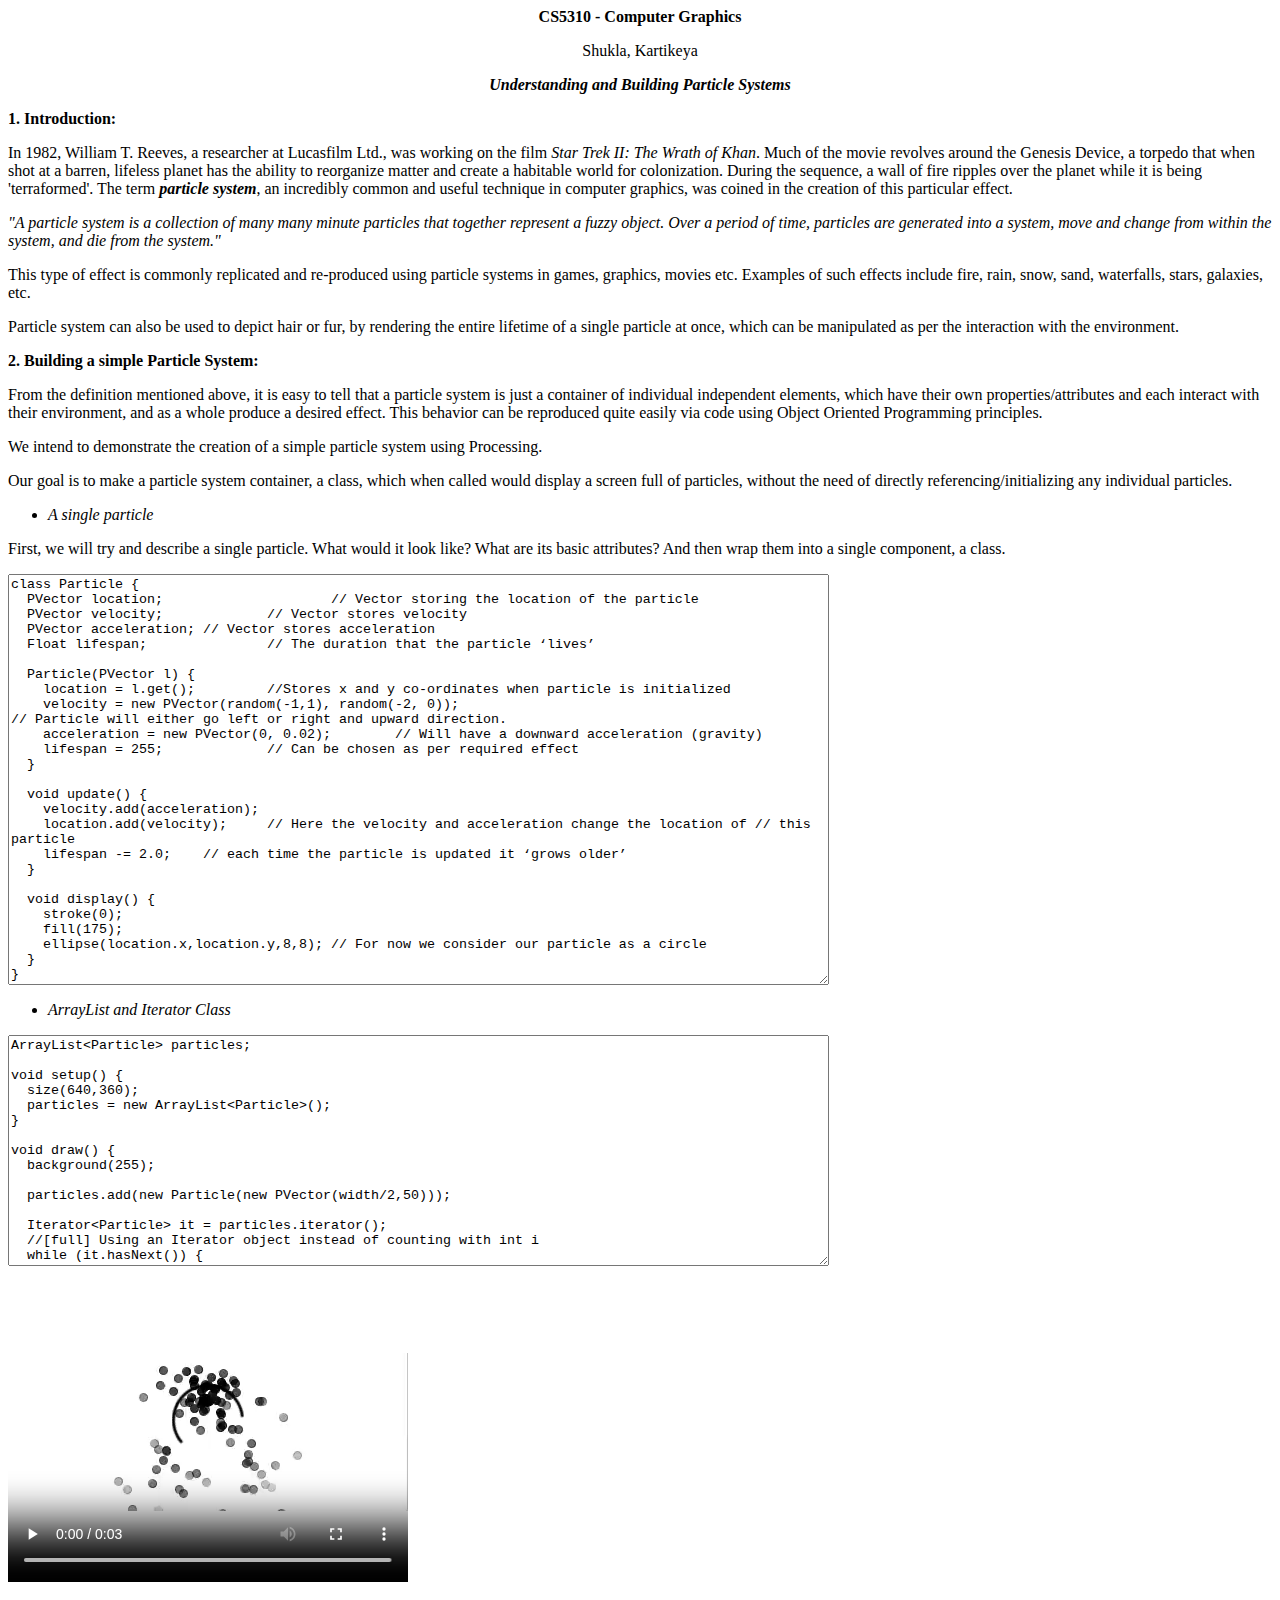
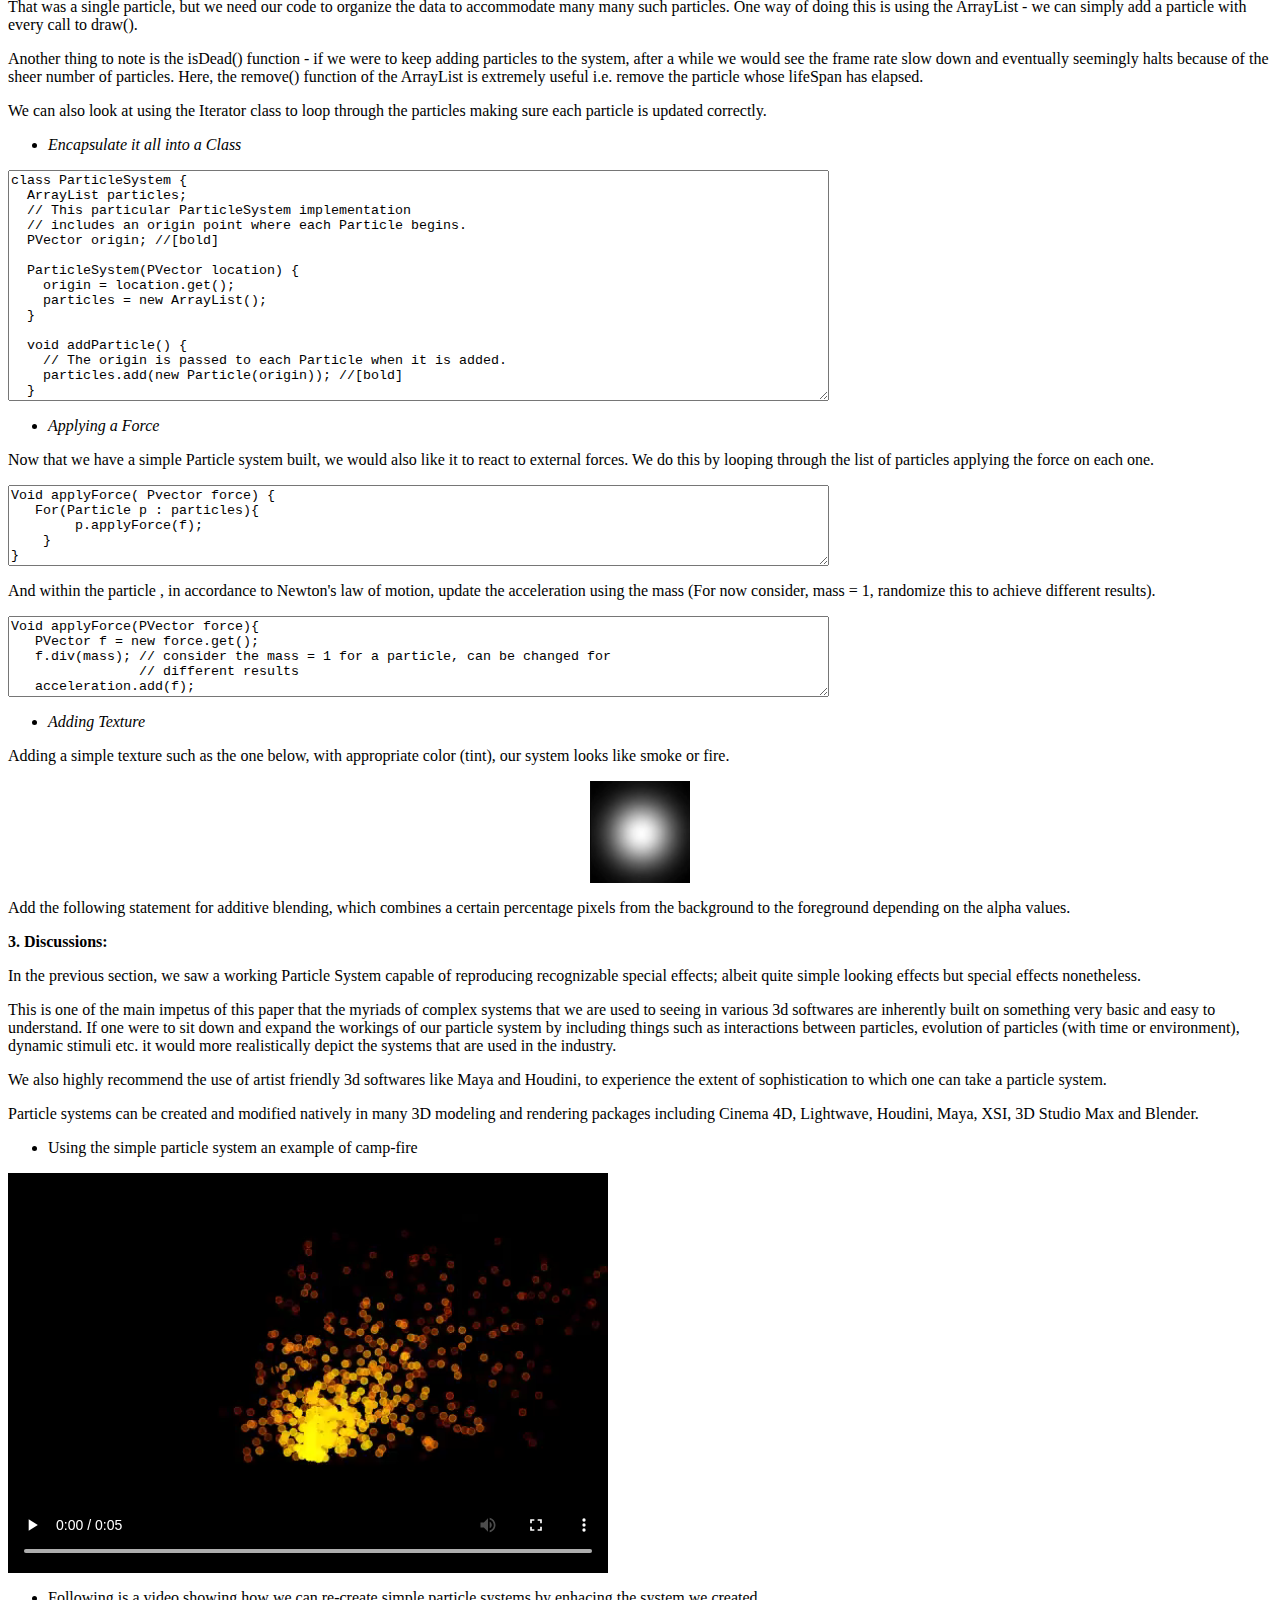
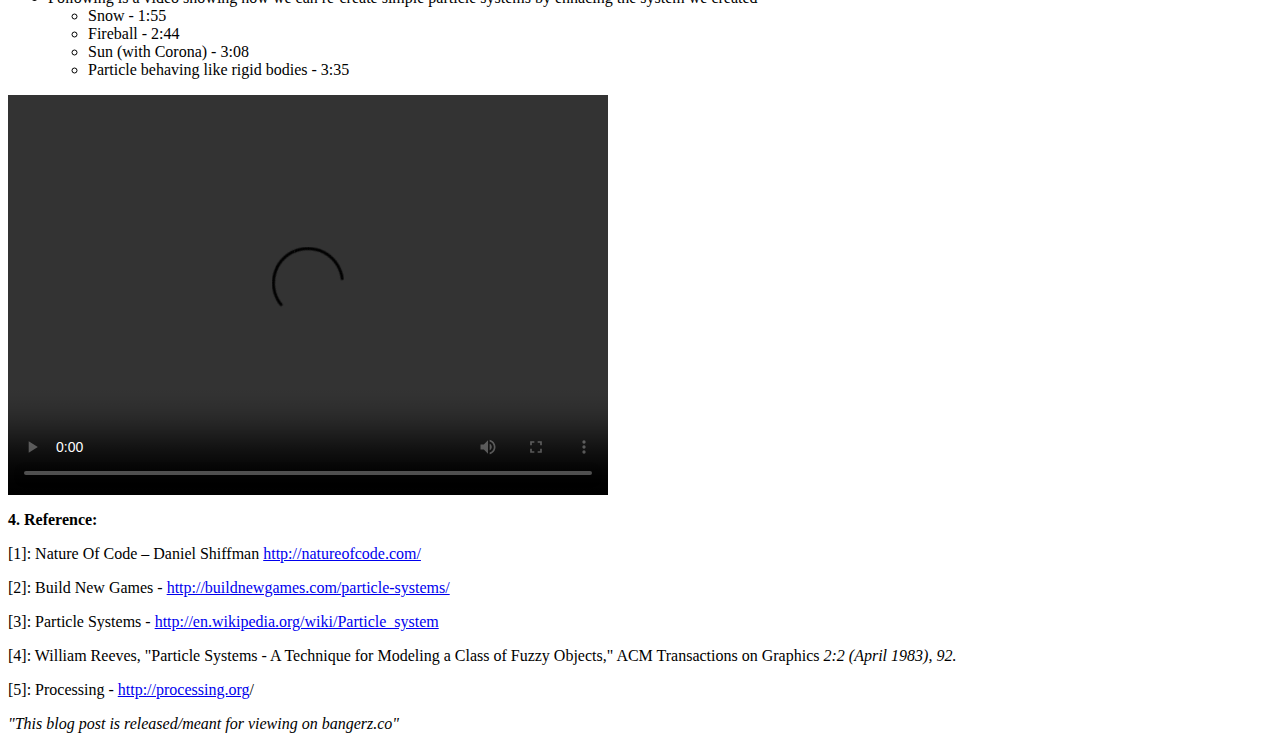
==== ParticleSystems.html @ 3fb62570 "Including links to Particle System and Feature Detection" ====
<html>
    <p align="center">
    <strong>CS5310 - Computer Graphics</strong>
</p>
<p align="center">
    Shukla, Kartikeya
</p>
<p align="center">
    <strong><em>Understanding and Building Particle Systems</em></strong>
</p>
<p>
    <strong>1. </strong>
    <strong>Introduction:</strong>
</p>
<p>
    In 1982, William T. Reeves, a researcher at Lucasfilm Ltd., was working on the film <em>Star Trek II: The Wrath of Khan</em>. Much of the movie revolves
    around the Genesis Device, a torpedo that when shot at a barren, lifeless planet has the ability to reorganize matter and create a habitable world for
colonization. During the sequence, a wall of fire ripples over the planet while it is being 'terraformed'. The term    <strong><em>particle system</em></strong>, an incredibly common and useful technique in computer graphics, was coined in the creation of this particular
    effect.
</p>
<p>
    <em>
        "A particle system is a collection of many many minute particles that together represent a fuzzy object. Over a period of time, particles are generated
        into a system, move and change from within the system, and die from the system."
    </em>
</p>
<p>
    This type of effect is commonly replicated and re-produced using particle systems in games, graphics, movies etc. Examples of such effects include fire,
    rain, snow, sand, waterfalls, stars, galaxies, etc.
</p>
<p>
    Particle system can also be used to depict hair or fur, by rendering the entire lifetime of a single particle at once, which can be manipulated as per the
    interaction with the environment.
</p>
<p>
    <strong>2. </strong>
    <strong>Building a simple Particle System:</strong>
</p>
<p>
    From the definition mentioned above, it is easy to tell that a particle system is just a container of individual independent elements, which have their own
    properties/attributes and each interact with their environment, and as a whole produce a desired effect. This behavior can be reproduced quite easily via
    code using Object Oriented Programming principles.
</p>
<p>
    We intend to demonstrate the creation of a simple particle system using Processing.
</p>
<p>
    Our goal is to make a particle system container, a class, which when called would display a screen full of particles, without the need of directly
    referencing/initializing any individual particles.
</p>
<ul>
    <li>
        <em>A single particle</em>
    </li>
</ul>
<p>
    First, we will try and describe a single particle. What would it look like? What are its basic attributes? And then wrap them into a single component, a class.
</p>
<div><p>
<textarea cols="100" rows="27">
class Particle {
  PVector location;                    	// Vector storing the location of the particle
  PVector velocity;		// Vector stores velocity
  PVector acceleration;	// Vector stores acceleration
  Float lifespan;		// The duration that the particle ‘lives’

  Particle(PVector l) {
    location = l.get();		//Stores x and y co-ordinates when particle is initialized
    velocity = new PVector(random(-1,1), random(-2, 0));  
// Particle will either go left or right and upward direction.
    acceleration = new PVector(0, 0.02); 	// Will have a downward acceleration (gravity)
    lifespan = 255;		// Can be chosen as per required effect
  }

  void update() {
    velocity.add(acceleration);
    location.add(velocity);	// Here the velocity and acceleration change the location of // this particle
    lifespan -= 2.0;	// each time the particle is updated it ‘grows older’
  }

  void display() {
    stroke(0);
    fill(175);
    ellipse(location.x,location.y,8,8);	// For now we consider our particle as a circle
  }
}
    </textarea></p>
</div>
<p>
<ul>
    <li>
        <em>ArrayList and Iterator Class</em>
    </li>
</ul>
<textarea rows="15" cols= "100">
ArrayList&lt;Particle&gt; particles;

void setup() {
  size(640,360);
  particles = new ArrayList&lt;Particle&gt;();
}

void draw() {
  background(255);

  particles.add(new Particle(new PVector(width/2,50)));

  Iterator&lt;Particle&gt; it = particles.iterator();
  //[full] Using an Iterator object instead of counting with int i
  while (it.hasNext()) {
    Particle p = it.next();
    p.run();
    if (p.isDead()) {
       it.remove();
    }
  }
}
</textarea>
<p>
<video width="400" height="300" controls>
  <source src="images/multiple_particles.mp4" type="video/mp4">
Your browser does not support the video tag.
</video>
</p>
<p>
    That was a single particle, but we need our code to organize the data to accommodate many many such particles. One way of doing this is using the ArrayList
    - we can simply add a particle with every call to draw().
</p>
<p>
    Another thing to note is the isDead() function - if we were to keep adding particles to the system, after a while we would see the frame rate slow down and
    eventually seemingly halts because of the sheer number of particles. Here, the remove() function of the ArrayList is extremely useful i.e. remove the
    particle whose lifeSpan has elapsed.
</p>
<p>
    We can also look at using the Iterator class to loop through the particles making sure each particle is updated correctly.
</p>
<ul>
    <li>
        <em>Encapsulate</em>
        <em> it all into a Class</em>
    </li>
</ul>
<textarea rows="15" cols="100">
class ParticleSystem {
  ArrayList particles;
  // This particular ParticleSystem implementation
  // includes an origin point where each Particle begins.
  PVector origin; //[bold]

  ParticleSystem(PVector location) {
    origin = location.get();
    particles = new ArrayList();
  }

  void addParticle() {
    // The origin is passed to each Particle when it is added.
    particles.add(new Particle(origin)); //[bold]
  }
</textarea>
<ul>
    <li>
        <em>Applying a Force</em>
    </li>
</ul>
<p>
    Now that we have a simple Particle system built, we would also like it to react to external forces. We do this by looping through the list of particles
    applying the force on each one.
</p>
<textarea rows="5" cols="100">
Void applyForce( Pvector force) {
   For(Particle p : particles){
	p.applyForce(f);
    }
}
</textarea>
<p>
    And within the particle , in accordance to Newton's law of motion, update the acceleration using the mass (For now consider, mass = 1, randomize this to
    achieve different results).
</p>
<textarea rows="5" cols="100">
Void applyForce(PVector force){
   PVector f = new force.get();
   f.div(mass);	// consider the mass = 1 for a particle, can be changed for
                // different results
   acceleration.add(f);
}
</textarea>
<ul>
    <li>
        <em>Adding Texture </em>
    </li>
</ul>
<p>
    Adding a simple texture such as the one below, with appropriate color (tint), our system looks like smoke or fire.
</p>
<p align="center">
    <img width="100" height="102" src="images/texture.png"
</p>
<p>
    Add the following statement for additive blending, which combines a certain percentage pixels from the background to the foreground depending on the alpha
    values.
</p>
<p>
    <strong>3. </strong>
    <strong>Discussions:</strong>
</p>
<p>
    In the previous section, we saw a working Particle System capable of reproducing recognizable special effects; albeit quite simple looking effects but
    special effects nonetheless.
</p>
<p>
    This is one of the main impetus of this paper that the myriads of complex systems that we are used to seeing in various 3d softwares are inherently built
    on something very basic and easy to understand. If one were to sit down and expand the workings of our particle system by including things such as
    interactions between particles, evolution of particles (with time or environment), dynamic stimuli etc. it would more realistically depict the systems that
    are used in the industry.
</p>
<p>
    We also highly recommend the use of artist friendly 3d softwares like Maya and Houdini, to experience the extent of sophistication to which one can take a
    particle system.
</p>
<p>
    Particle systems can be created and modified natively in many 3D modeling and rendering packages including Cinema 4D, Lightwave, Houdini, Maya, XSI, 3D
    Studio Max and Blender.
</p>
<div>
<ul>
    <li>Using the simple particle system an example of camp-fire</li>
</ul>
    <video width="600" height="400" controls>
  <source src="images/fire_system.mp4" type="video/mp4">
Your browser does not support the video tag.
</video>
</div>
<div>
<ul>
    <li>Following is a video showing how we can re-create simple particle systems by enhacing the system we created
    <ul>
        <li> Snow - 1:55</li>    
        <li> Fireball - 2:44</li>    
        <li> Sun (with Corona) - 3:08</li>    
        <li> Particle behaving like rigid bodies - 3:35</li>    
    </ul>
    </li>
</ul>
<video width="600" height="400" controls>
  <source src="images/ParticleSystem.mp4" type="video/mp4">
Your browser does not support the video tag.
</video>
</div>
<p>
    <strong>4. </strong>
    <strong>Reference:</strong>
</p>
<p>
    [1]: Nature Of Code – Daniel Shiffman <a href="http://natureofcode.com/">http://natureofcode.com/</a>
</p>
<p>
    [2]: Build New Games - <a href="http://buildnewgames.com/particle-systems/">http://buildnewgames.com/particle-systems/</a>
</p>
<p>
    [3]: Particle Systems - <a href="http://en.wikipedia.org/wiki/Particle_system">http://en.wikipedia.org/wiki/Particle_system</a>
</p>
<p>
    [4]: William Reeves, "Particle Systems - A Technique for Modeling a Class of Fuzzy Objects," ACM Transactions on Graphics<em> 2:2 (April 1983), 92.</em>
</p>
<p>
    [5]: Processing - <a href="http://processing.org">http://processing.org</a>/
</p>

<p>
    <em>"This blog post is released/meant for viewing on bangerz.co"  </em>
</p>
</html>
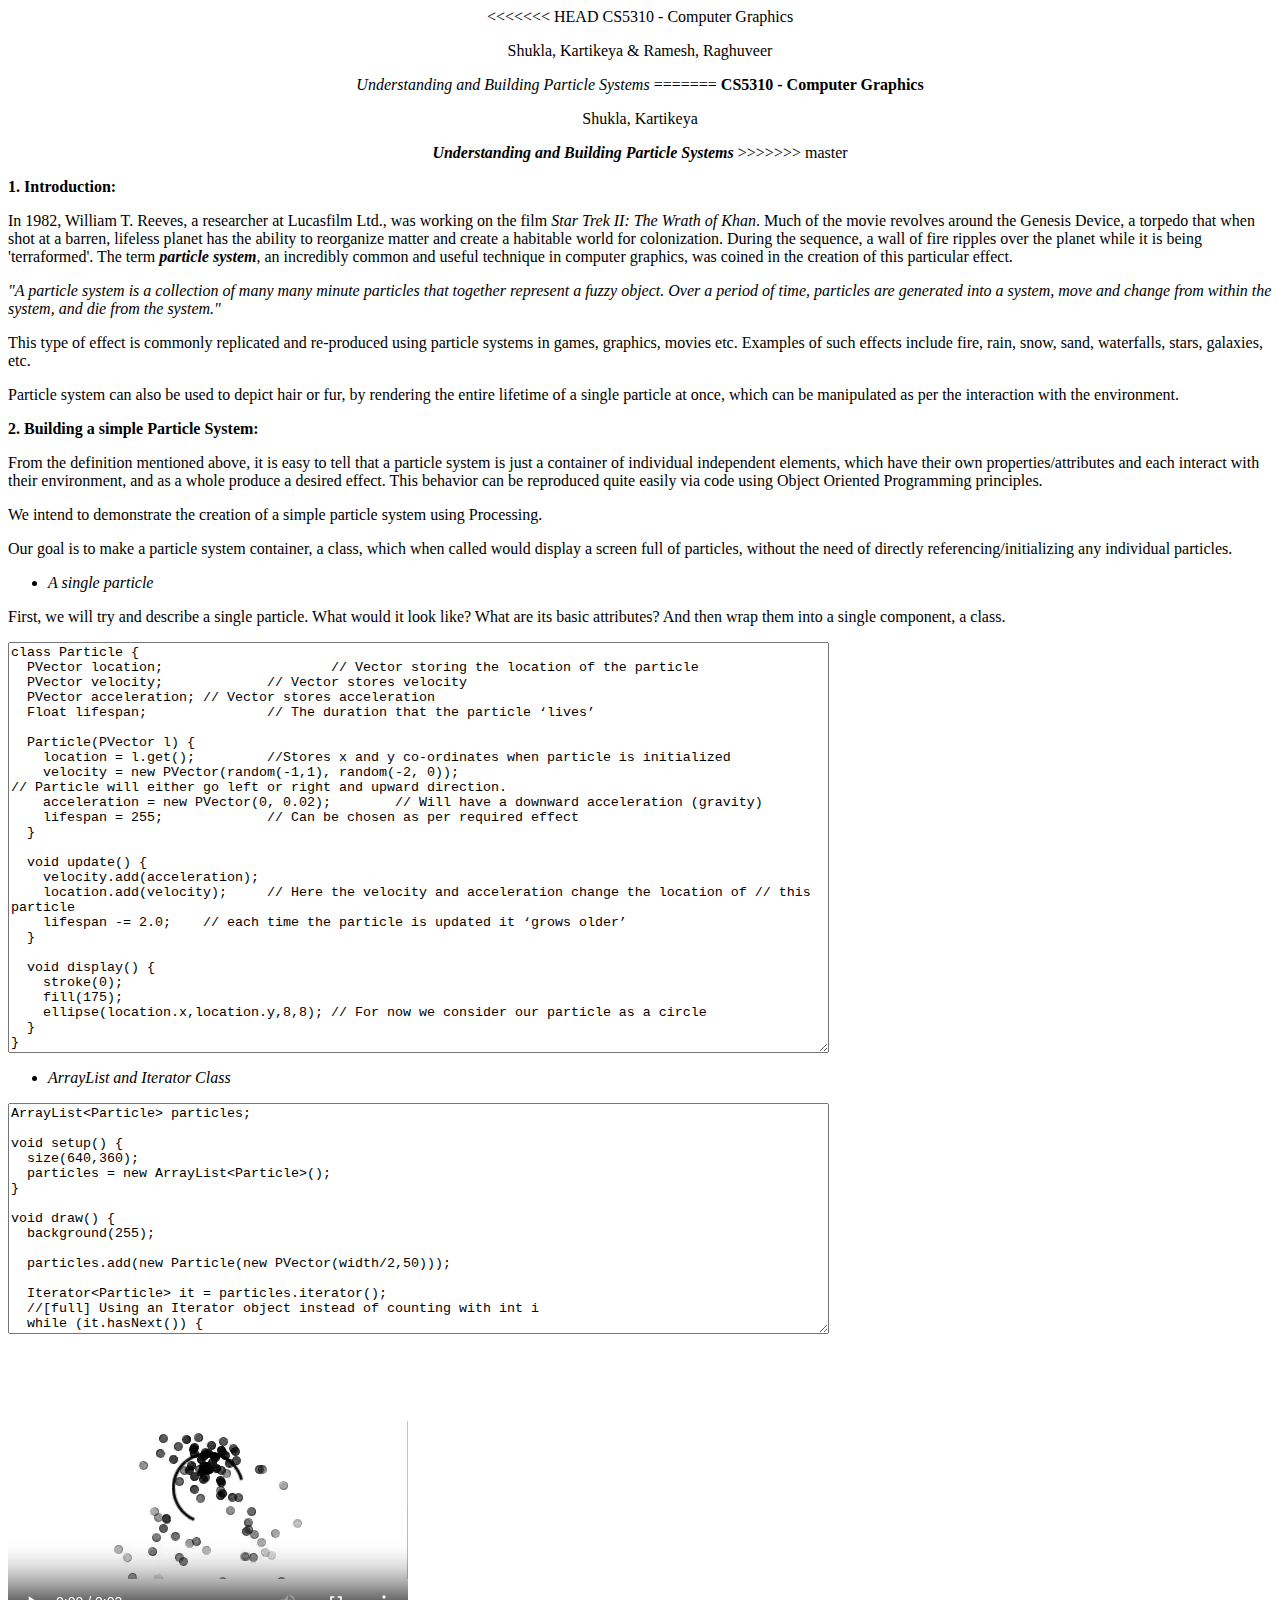
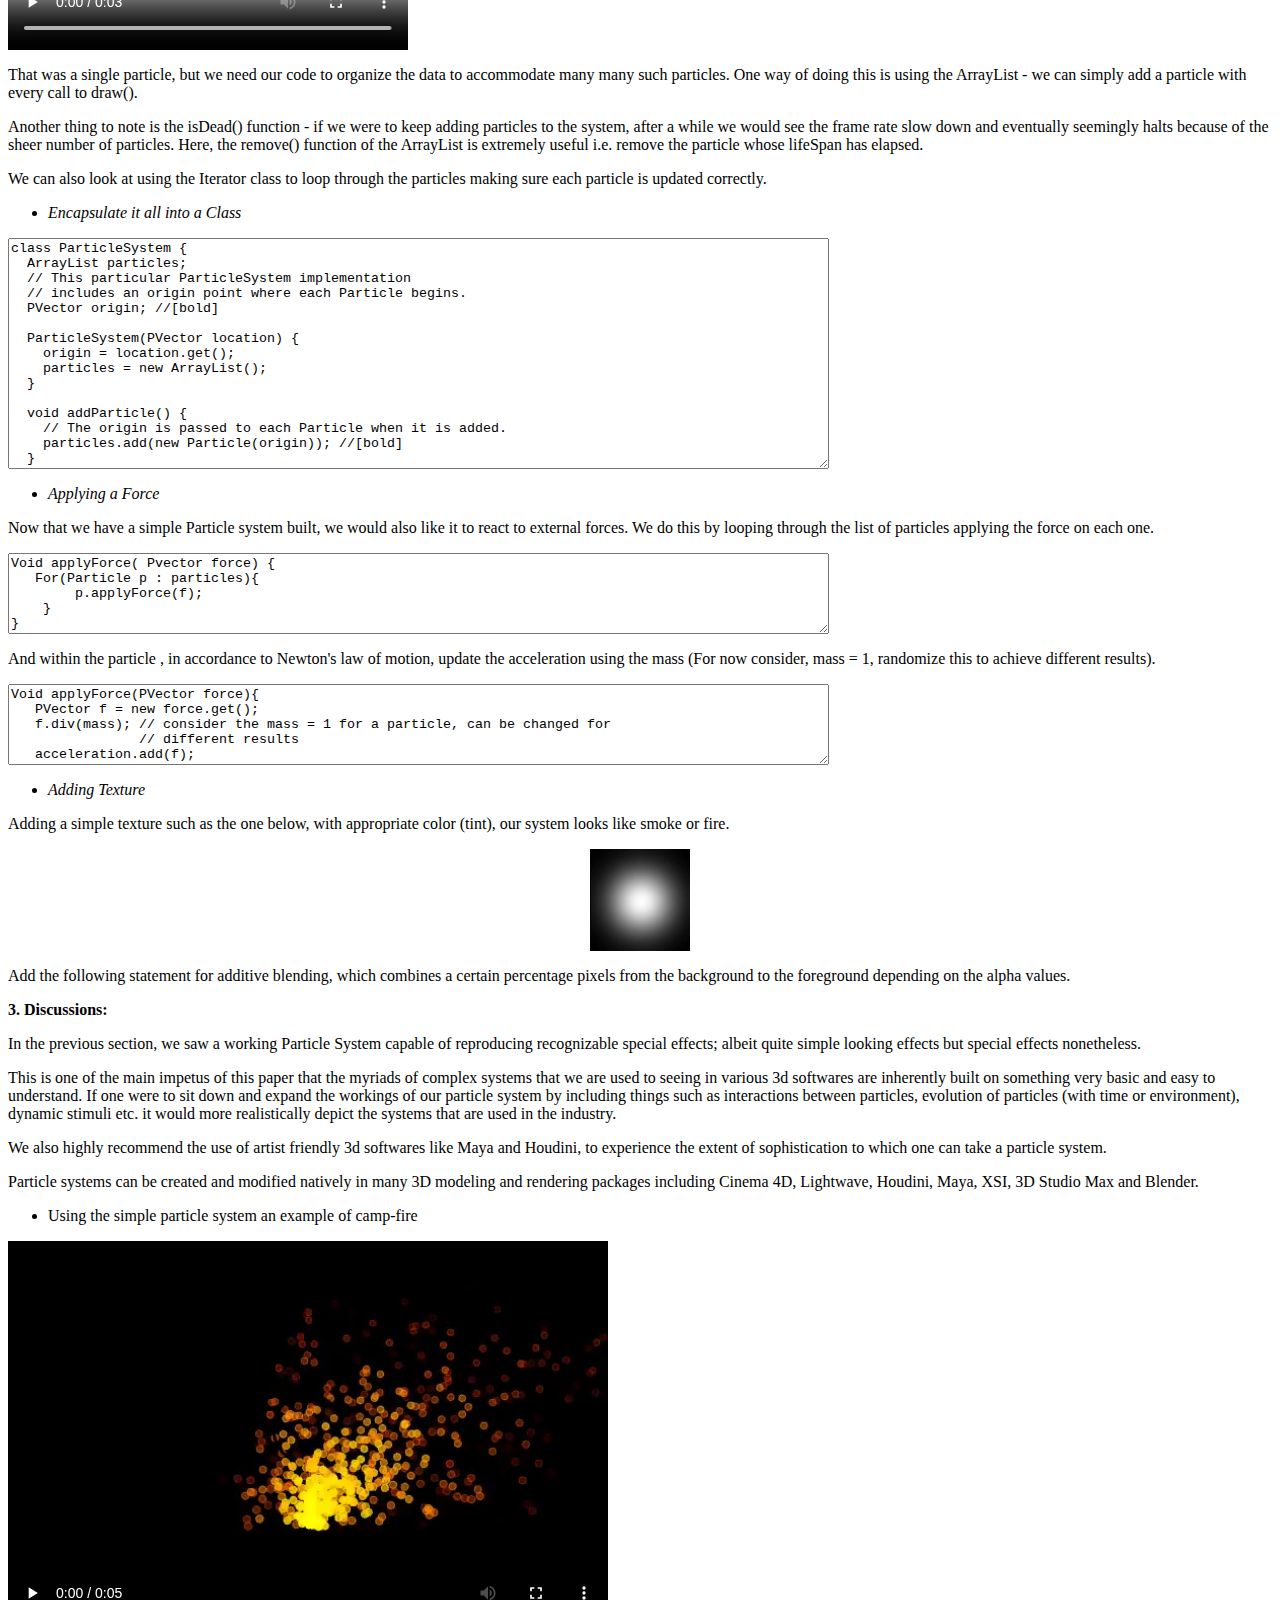
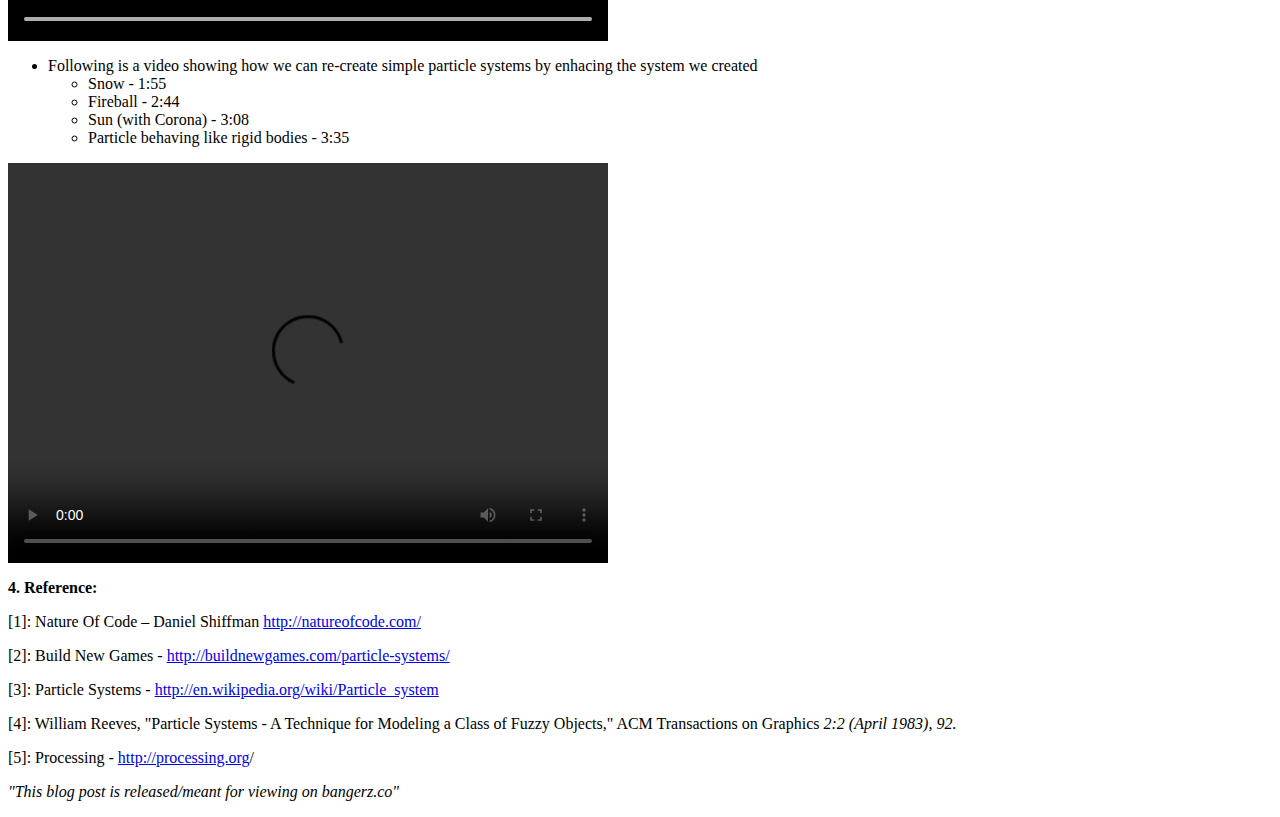
==== commit d5429413: "Merge branch 'master' into gh-pages" ====
--- a/ParticleSystems.html
+++ b/ParticleSystems.html
@@ -1,5 +1,14 @@
 <html>
     <p align="center">
+<<<<<<< HEAD
+    CS5310 - Computer Graphics
+</p>
+<p align="center">
+    Shukla, Kartikeya & Ramesh, Raghuveer
+</p>
+<p align="center">
+    <em>Understanding and Building Particle Systems</em>
+=======
     <strong>CS5310 - Computer Graphics</strong>
 </p>
 <p align="center">
@@ -7,6 +16,7 @@
 </p>
 <p align="center">
     <strong><em>Understanding and Building Particle Systems</em></strong>
+>>>>>>> master
 </p>
 <p>
     <strong>1. </strong>
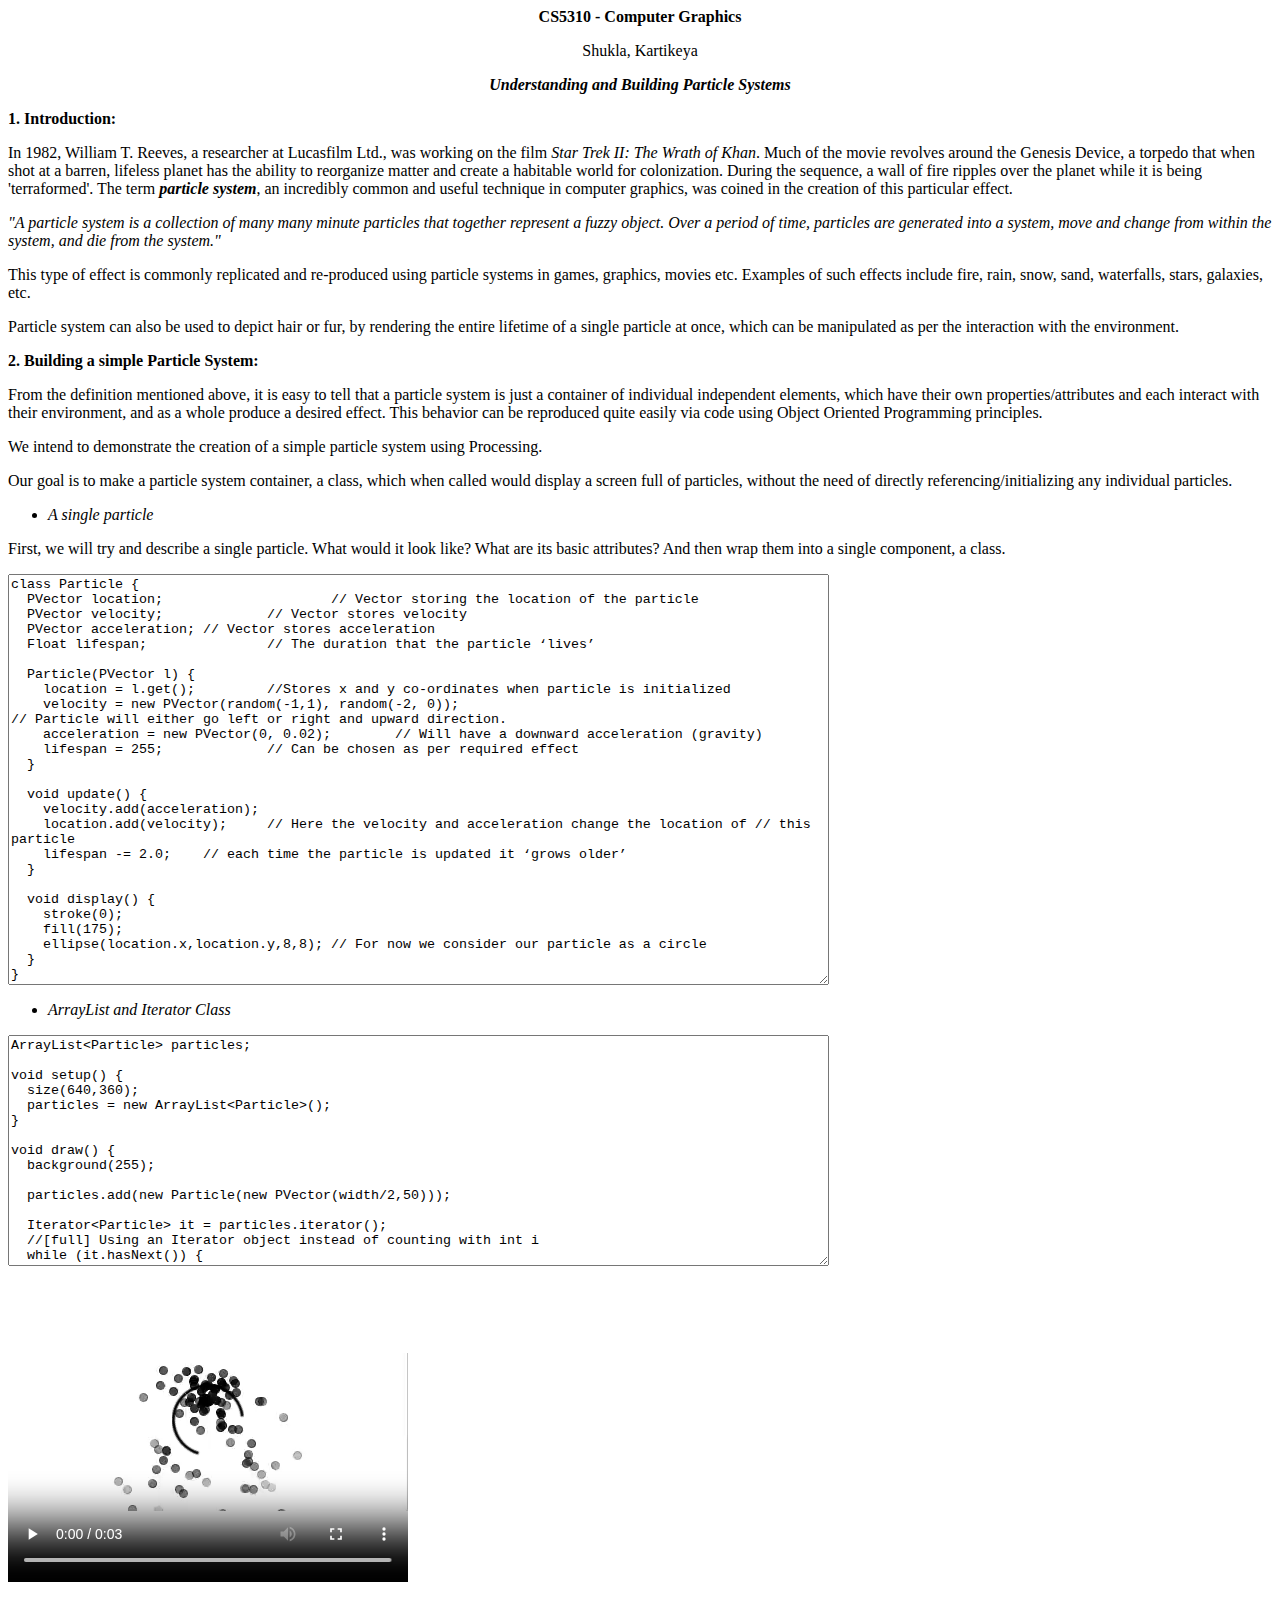
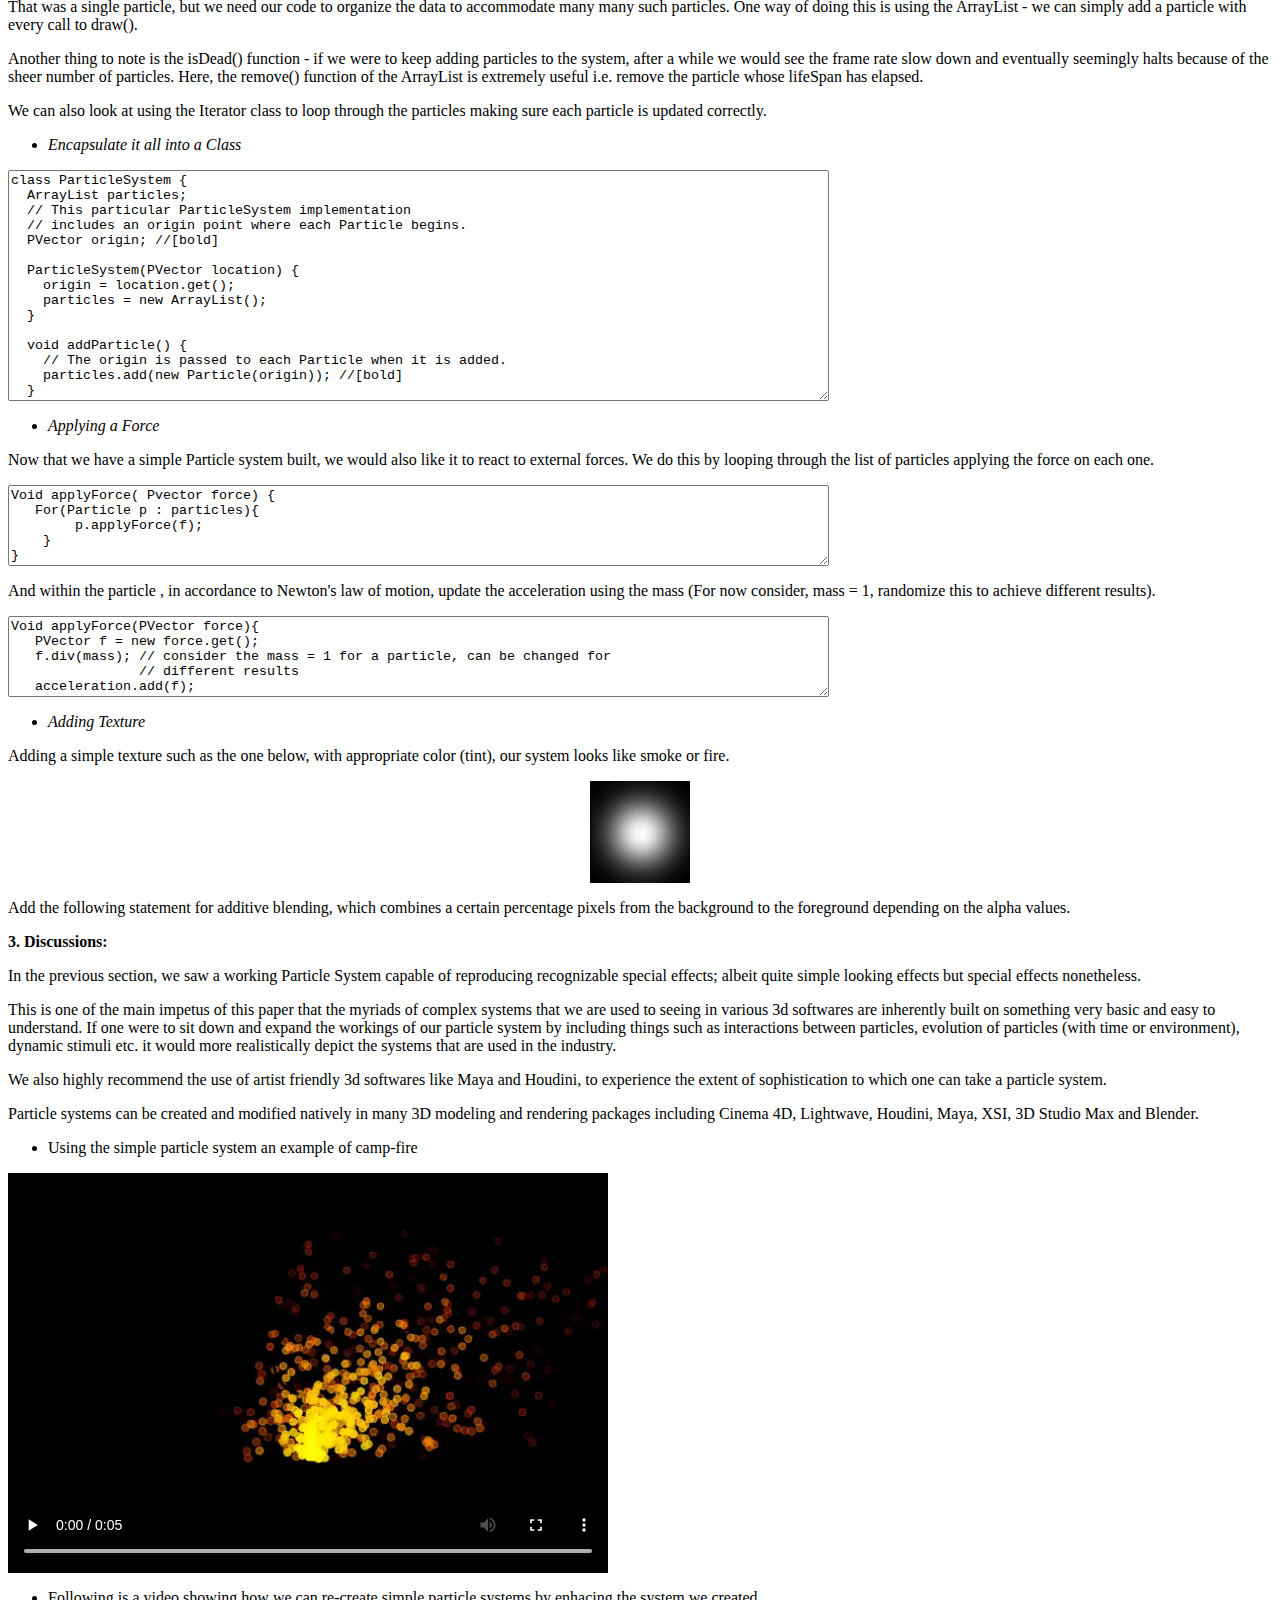
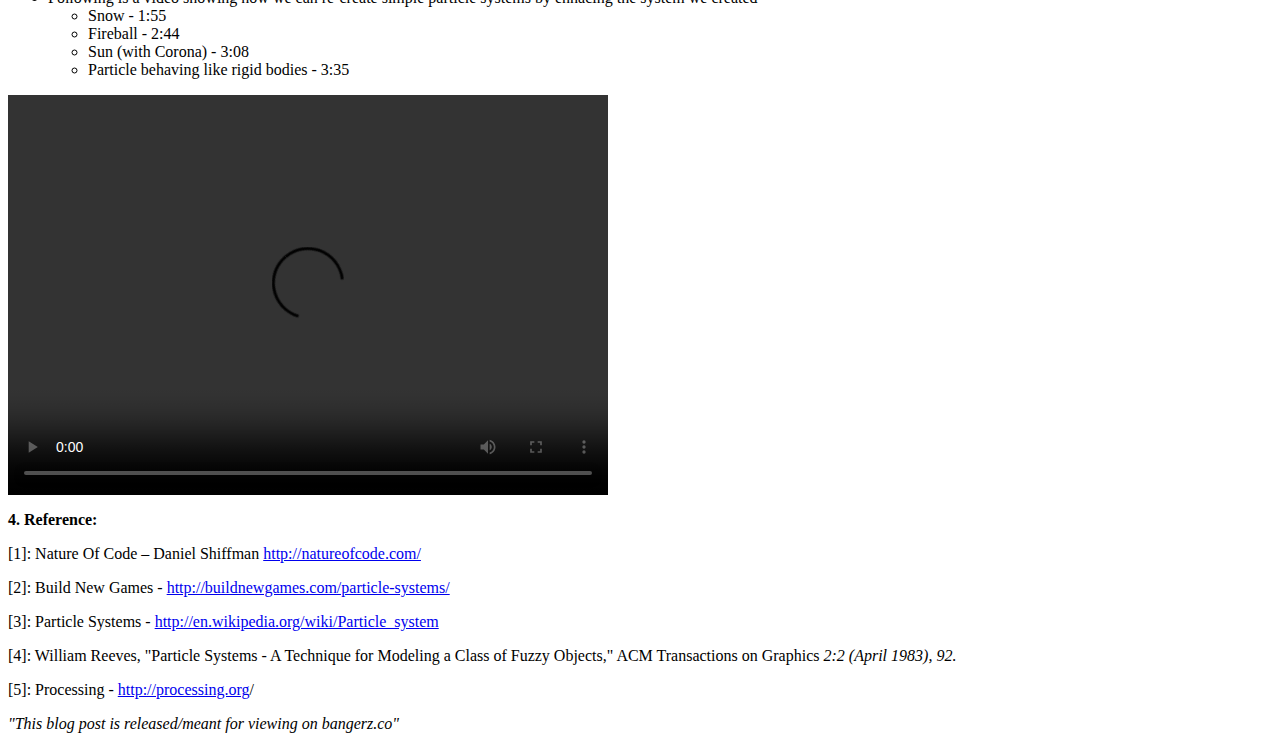
==== commit 5555b290: "Updating Files" ====
--- a/ParticleSystems.html
+++ b/ParticleSystems.html
@@ -1,14 +1,5 @@
 <html>
     <p align="center">
-<<<<<<< HEAD
-    CS5310 - Computer Graphics
-</p>
-<p align="center">
-    Shukla, Kartikeya & Ramesh, Raghuveer
-</p>
-<p align="center">
-    <em>Understanding and Building Particle Systems</em>
-=======
     <strong>CS5310 - Computer Graphics</strong>
 </p>
 <p align="center">
@@ -16,7 +7,6 @@
 </p>
 <p align="center">
     <strong><em>Understanding and Building Particle Systems</em></strong>
->>>>>>> master
 </p>
 <p>
     <strong>1. </strong>
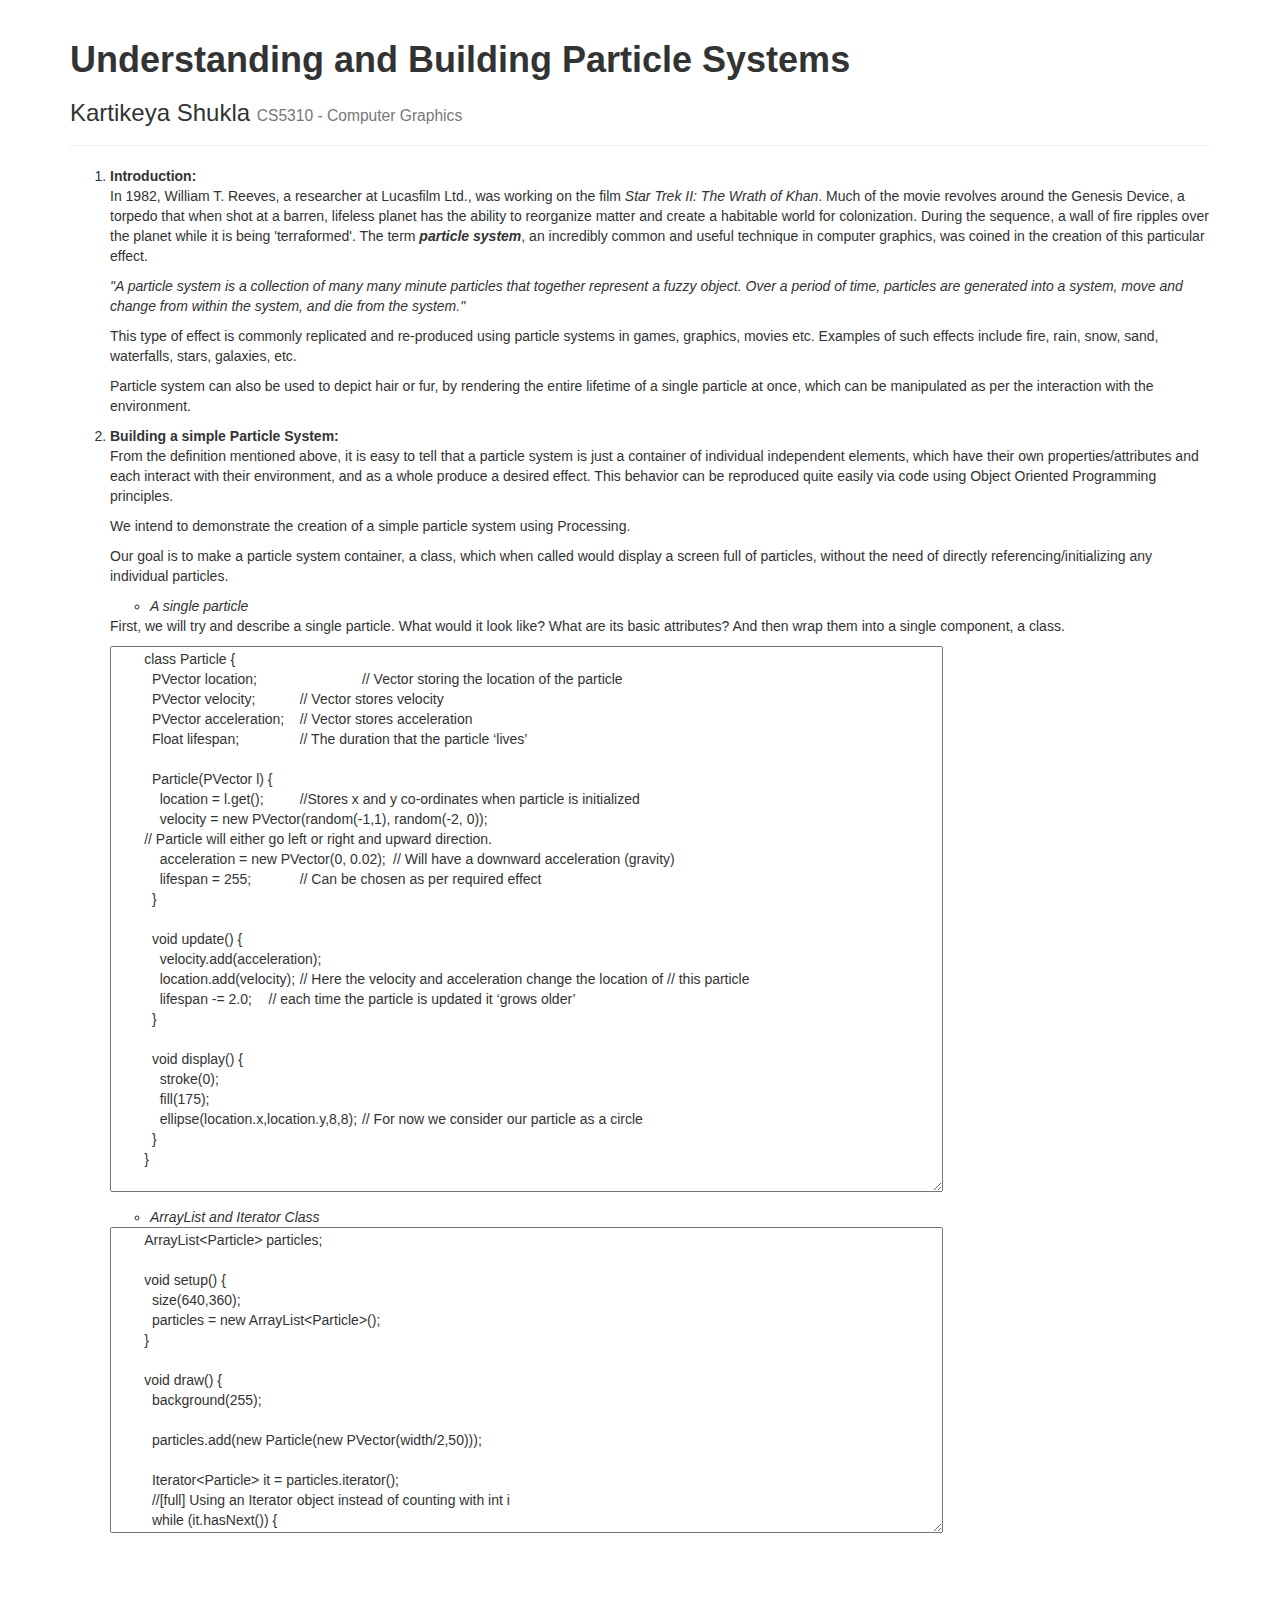
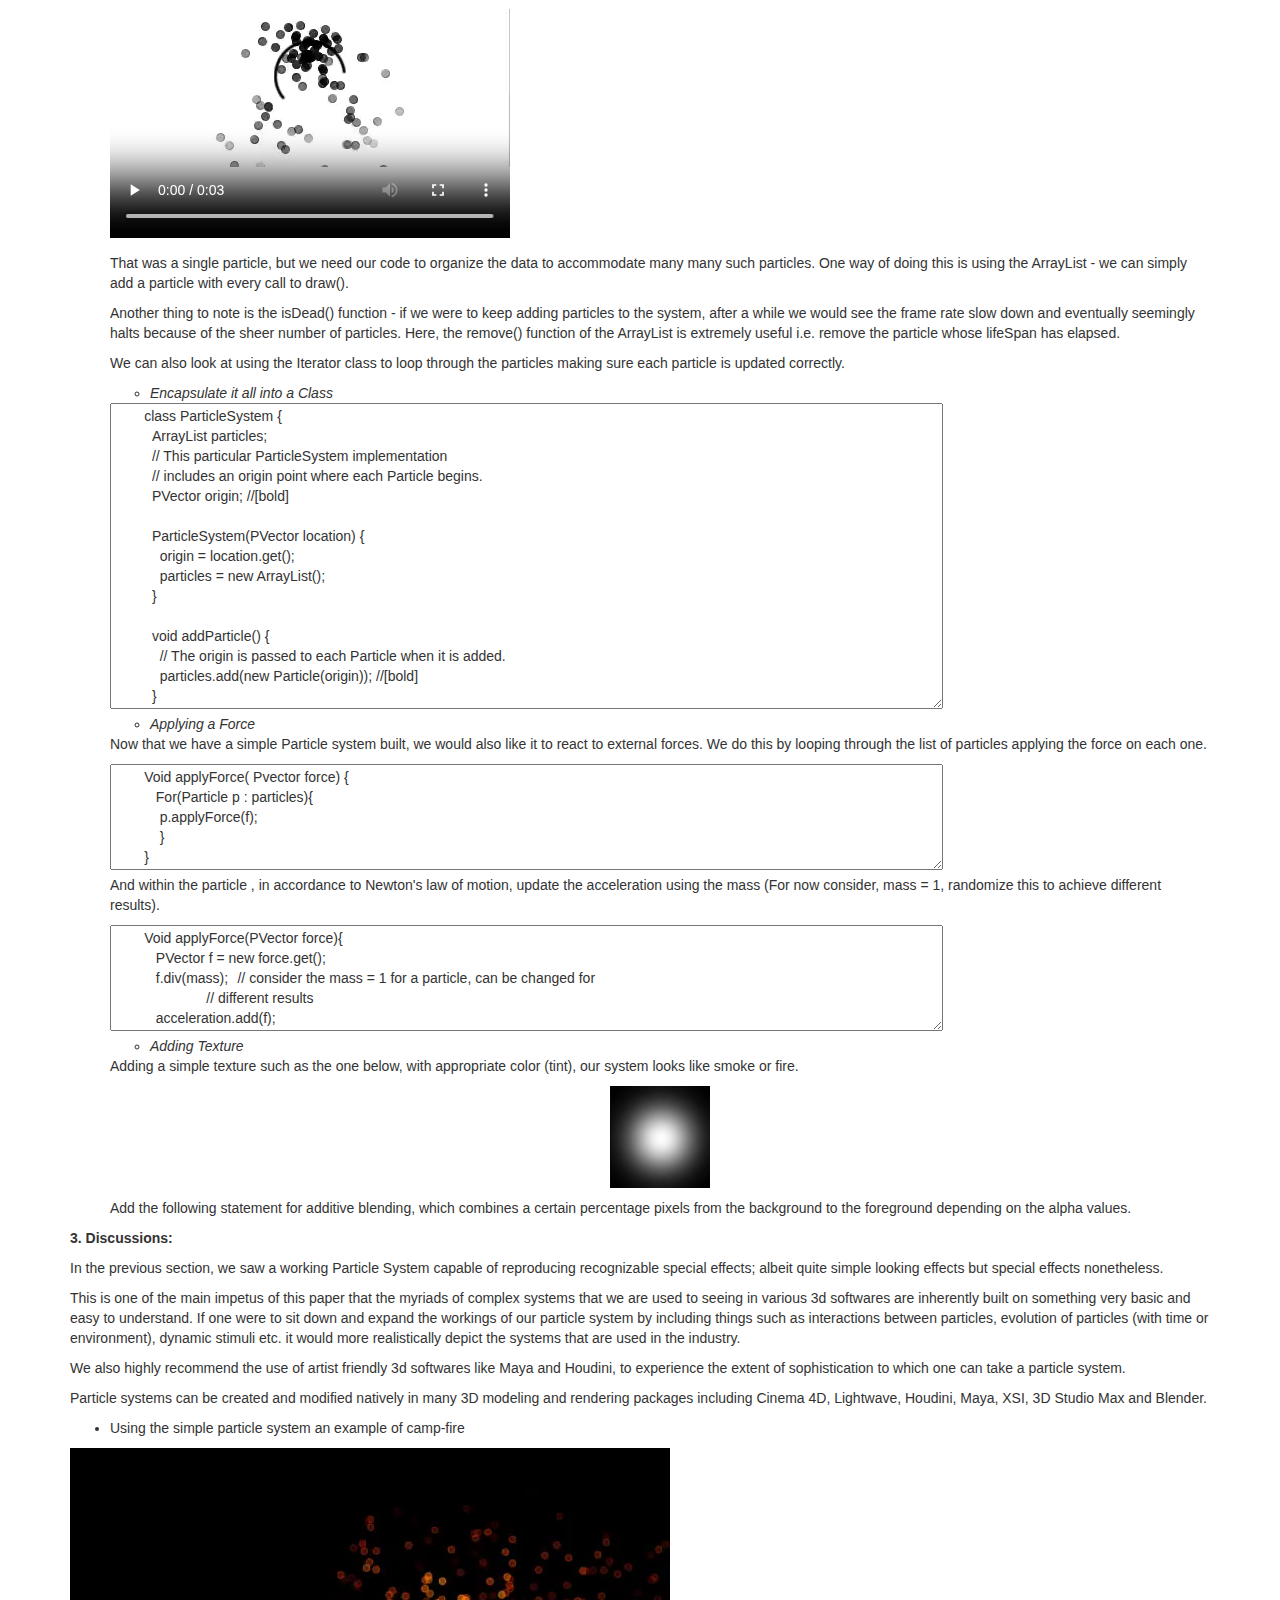
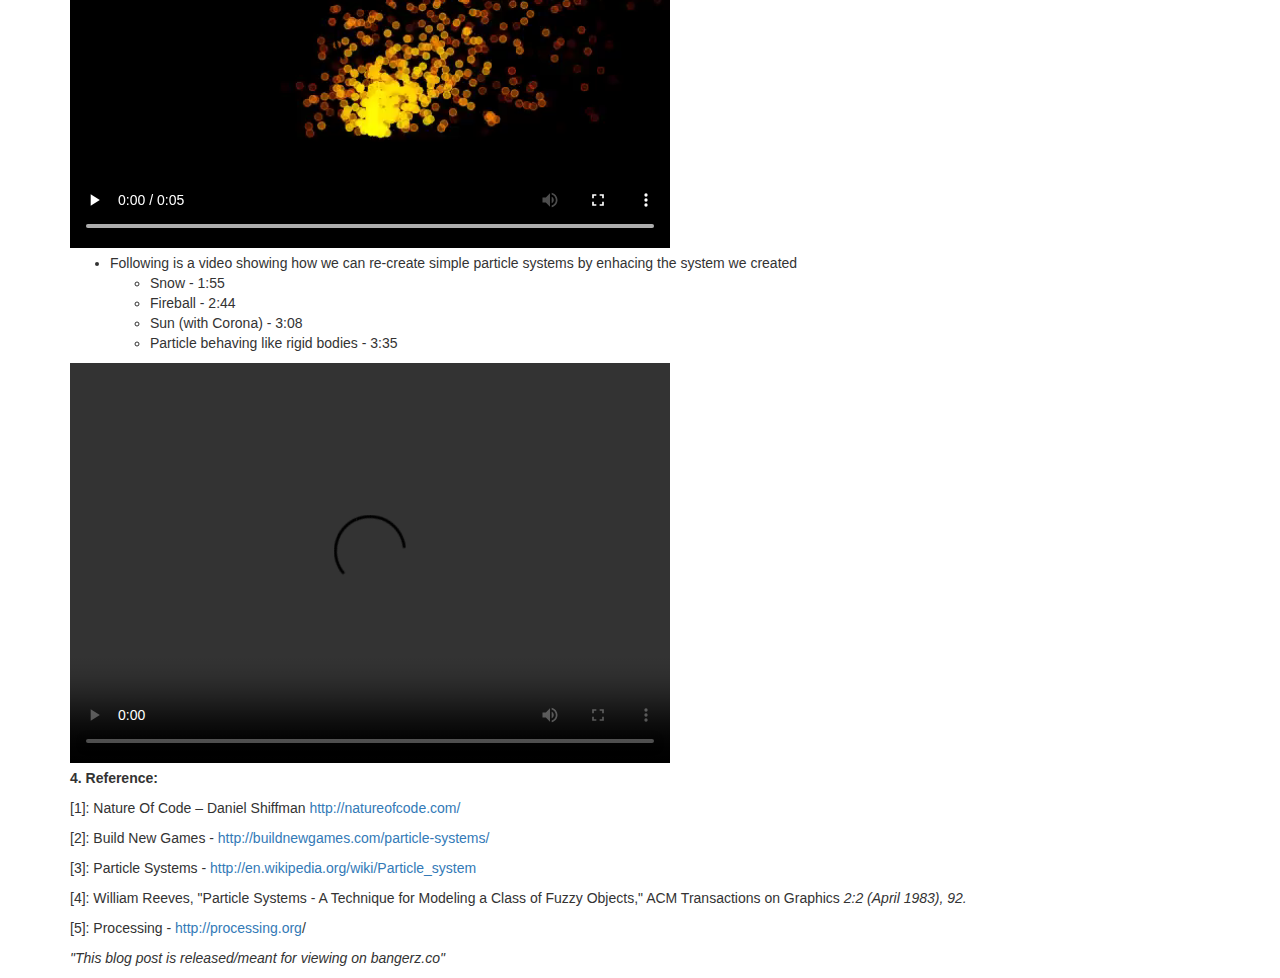
==== commit 37948e1a: "added bootstrap" ====
--- a/ParticleSystems.html
+++ b/ParticleSystems.html
@@ -1,273 +1,344 @@
-<html>
-    <p align="center">
-    <strong>CS5310 - Computer Graphics</strong>
-</p>
-<p align="center">
-    Shukla, Kartikeya
-</p>
-<p align="center">
-    <strong><em>Understanding and Building Particle Systems</em></strong>
-</p>
-<p>
-    <strong>1. </strong>
-    <strong>Introduction:</strong>
-</p>
-<p>
-    In 1982, William T. Reeves, a researcher at Lucasfilm Ltd., was working on the film <em>Star Trek II: The Wrath of Khan</em>. Much of the movie revolves
-    around the Genesis Device, a torpedo that when shot at a barren, lifeless planet has the ability to reorganize matter and create a habitable world for
-colonization. During the sequence, a wall of fire ripples over the planet while it is being 'terraformed'. The term    <strong><em>particle system</em></strong>, an incredibly common and useful technique in computer graphics, was coined in the creation of this particular
-    effect.
-</p>
-<p>
-    <em>
-        "A particle system is a collection of many many minute particles that together represent a fuzzy object. Over a period of time, particles are generated
-        into a system, move and change from within the system, and die from the system."
-    </em>
-</p>
-<p>
-    This type of effect is commonly replicated and re-produced using particle systems in games, graphics, movies etc. Examples of such effects include fire,
-    rain, snow, sand, waterfalls, stars, galaxies, etc.
-</p>
-<p>
-    Particle system can also be used to depict hair or fur, by rendering the entire lifetime of a single particle at once, which can be manipulated as per the
-    interaction with the environment.
-</p>
-<p>
-    <strong>2. </strong>
-    <strong>Building a simple Particle System:</strong>
-</p>
-<p>
-    From the definition mentioned above, it is easy to tell that a particle system is just a container of individual independent elements, which have their own
-    properties/attributes and each interact with their environment, and as a whole produce a desired effect. This behavior can be reproduced quite easily via
-    code using Object Oriented Programming principles.
-</p>
-<p>
-    We intend to demonstrate the creation of a simple particle system using Processing.
-</p>
-<p>
-    Our goal is to make a particle system container, a class, which when called would display a screen full of particles, without the need of directly
-    referencing/initializing any individual particles.
-</p>
-<ul>
-    <li>
-        <em>A single particle</em>
-    </li>
-</ul>
-<p>
-    First, we will try and describe a single particle. What would it look like? What are its basic attributes? And then wrap them into a single component, a class.
-</p>
-<div><p>
-<textarea cols="100" rows="27">
-class Particle {
-  PVector location;                    	// Vector storing the location of the particle
-  PVector velocity;		// Vector stores velocity
-  PVector acceleration;	// Vector stores acceleration
-  Float lifespan;		// The duration that the particle ‘lives’
-
-  Particle(PVector l) {
-    location = l.get();		//Stores x and y co-ordinates when particle is initialized
-    velocity = new PVector(random(-1,1), random(-2, 0));  
-// Particle will either go left or right and upward direction.
-    acceleration = new PVector(0, 0.02); 	// Will have a downward acceleration (gravity)
-    lifespan = 255;		// Can be chosen as per required effect
-  }
-
-  void update() {
-    velocity.add(acceleration);
-    location.add(velocity);	// Here the velocity and acceleration change the location of // this particle
-    lifespan -= 2.0;	// each time the particle is updated it ‘grows older’
-  }
-
-  void display() {
-    stroke(0);
-    fill(175);
-    ellipse(location.x,location.y,8,8);	// For now we consider our particle as a circle
-  }
-}
-    </textarea></p>
+<!DOCTYPE html>
+<html lang="en">
+
+<head>
+    <meta charset="UTF-8">
+    <meta name="viewport" content="width=device-width, initial-scale=1.0, maximum-scale=1.0, user-scalable=no"/>
+    <title>Particle Systems</title>
+    <link href="https://maxcdn.bootstrapcdn.com/bootstrap/3.3.6/css/bootstrap.min.css" rel="stylesheet"/>
+    <link href="css/styles.css" rel="stylesheet"/>
+</head>
+
+<body>
+<div class="container">
+    <header>
+        <div class="page-header">
+            <h1><strong>Understanding and Building Particle Systems</strong></h1>
+            <h3> Kartikeya Shukla
+                <small>CS5310 - Computer Graphics</small>
+            </h3>
+        </div>
+    </header>
+
+    <div>
+        <ol>
+            <div>
+                <li><strong>Introduction:</strong></li>
+                <div>
+                    <p>
+                        In 1982, William T. Reeves, a researcher at Lucasfilm Ltd., was working on the film <em>Star
+                        Trek II: The Wrath of
+                        Khan</em>. Much of the movie revolves
+                        around the Genesis Device, a torpedo that when shot at a barren, lifeless planet has the ability
+                        to reorganize
+                        matter and create a habitable world for
+                        colonization. During the sequence, a wall of fire ripples over the planet while it is being
+                        'terraformed'. The term
+                        <strong><em>particle system</em></strong>, an incredibly common and useful technique in computer
+                        graphics, was
+                        coined in the creation of this particular
+                        effect.
+                    </p>
+                    <p>
+                        <em>
+                            "A particle system is a collection of many many minute particles that together represent a
+                            fuzzy object. Over a
+                            period of time, particles are generated
+                            into a system, move and change from within the system, and die from the system."
+                        </em>
+                    </p>
+                    <p>
+                        This type of effect is commonly replicated and re-produced using particle systems in games,
+                        graphics, movies etc.
+                        Examples of such effects include fire,
+                        rain, snow, sand, waterfalls, stars, galaxies, etc.
+                    </p>
+                    <p>
+                        Particle system can also be used to depict hair or fur, by rendering the entire lifetime of a
+                        single particle at
+                        once, which can be manipulated as per the
+                        interaction with the environment.
+                    </p>
+                </div>
+            </div>
+
+            <div>
+                <li><strong>Building a simple Particle System:</strong></li>
+                <div>
+                    <p>
+                        From the definition mentioned above, it is easy to tell that a particle system is just a
+                        container of individual
+                        independent elements, which have their own
+                        properties/attributes and each interact with their environment, and as a whole produce a desired
+                        effect. This
+                        behavior can be reproduced quite easily via
+                        code using Object Oriented Programming principles.
+                    </p>
+                    <p>
+                        We intend to demonstrate the creation of a simple particle system using Processing.
+                    </p>
+                    <p>
+                        Our goal is to make a particle system container, a class, which when called would display a
+                        screen full of
+                        particles, without the need of directly
+                        referencing/initializing any individual particles.
+                    </p>
+                    <ul>
+                        <li>
+                            <em>A single particle</em>
+                        </li>
+                    </ul>
+                    <p>
+                        First, we will try and describe a single particle. What would it look like? What are its basic
+                        attributes? And then
+                        wrap them into a single component, a class.
+                    </p>
+                    <div><p>
+        <textarea cols="100" rows="27">
+        class Particle {
+          PVector location;                    	// Vector storing the location of the particle
+          PVector velocity;		// Vector stores velocity
+          PVector acceleration;	// Vector stores acceleration
+          Float lifespan;		// The duration that the particle ‘lives’
+
+          Particle(PVector l) {
+            location = l.get();		//Stores x and y co-ordinates when particle is initialized
+            velocity = new PVector(random(-1,1), random(-2, 0));
+        // Particle will either go left or right and upward direction.
+            acceleration = new PVector(0, 0.02); 	// Will have a downward acceleration (gravity)
+            lifespan = 255;		// Can be chosen as per required effect
+          }
+
+          void update() {
+            velocity.add(acceleration);
+            location.add(velocity);	// Here the velocity and acceleration change the location of // this particle
+            lifespan -= 2.0;	// each time the particle is updated it ‘grows older’
+          }
+
+          void display() {
+            stroke(0);
+            fill(175);
+            ellipse(location.x,location.y,8,8);	// For now we consider our particle as a circle
+          }
+        }
+            </textarea></p>
+                    </div>
+                    <p>
+                    <ul>
+                        <li>
+                            <em>ArrayList and Iterator Class</em>
+                        </li>
+                    </ul>
+                    <textarea rows="15" cols="100">
+        ArrayList&lt;Particle&gt; particles;
+
+        void setup() {
+          size(640,360);
+          particles = new ArrayList&lt;Particle&gt;();
+        }
+
+        void draw() {
+          background(255);
+
+          particles.add(new Particle(new PVector(width/2,50)));
+
+          Iterator&lt;Particle&gt; it = particles.iterator();
+          //[full] Using an Iterator object instead of counting with int i
+          while (it.hasNext()) {
+            Particle p = it.next();
+            p.run();
+            if (p.isDead()) {
+               it.remove();
+            }
+          }
+        }
+        </textarea>
+                    <p>
+                        <video width="400" height="300" controls>
+                            <source src="images/multiple_particles.mp4" type="video/mp4">
+                            Your browser does not support the video tag.
+                        </video>
+                    </p>
+                    <p>
+                        That was a single particle, but we need our code to organize the data to accommodate many many
+                        such particles. One
+                        way of doing this is using the ArrayList
+                        - we can simply add a particle with every call to draw().
+                    </p>
+                    <p>
+                        Another thing to note is the isDead() function - if we were to keep adding particles to the
+                        system, after a while we
+                        would see the frame rate slow down and
+                        eventually seemingly halts because of the sheer number of particles. Here, the remove() function
+                        of the ArrayList is
+                        extremely useful i.e. remove the
+                        particle whose lifeSpan has elapsed.
+                    </p>
+                    <p>
+                        We can also look at using the Iterator class to loop through the particles making sure each
+                        particle is updated
+                        correctly.
+                    </p>
+                    <ul>
+                        <li>
+                            <em>Encapsulate</em>
+                            <em> it all into a Class</em>
+                        </li>
+                    </ul>
+                    <textarea rows="15" cols="100">
+        class ParticleSystem {
+          ArrayList particles;
+          // This particular ParticleSystem implementation
+          // includes an origin point where each Particle begins.
+          PVector origin; //[bold]
+
+          ParticleSystem(PVector location) {
+            origin = location.get();
+            particles = new ArrayList();
+          }
+
+          void addParticle() {
+            // The origin is passed to each Particle when it is added.
+            particles.add(new Particle(origin)); //[bold]
+          }
+        </textarea>
+                    <ul>
+                        <li>
+                            <em>Applying a Force</em>
+                        </li>
+                    </ul>
+                    <p>
+                        Now that we have a simple Particle system built, we would also like it to react to external
+                        forces. We do this by
+                        looping through the list of particles
+                        applying the force on each one.
+                    </p>
+                    <textarea rows="5" cols="100">
+        Void applyForce( Pvector force) {
+           For(Particle p : particles){
+            p.applyForce(f);
+            }
+        }
+        </textarea>
+                    <p>
+                        And within the particle , in accordance to Newton's law of motion, update the acceleration using
+                        the mass (For now
+                        consider, mass = 1, randomize this to
+                        achieve different results).
+                    </p>
+                    <textarea rows="5" cols="100">
+        Void applyForce(PVector force){
+           PVector f = new force.get();
+           f.div(mass);	// consider the mass = 1 for a particle, can be changed for
+                        // different results
+           acceleration.add(f);
+        }
+        </textarea>
+                    <ul>
+                        <li>
+                            <em>Adding Texture </em>
+                        </li>
+                    </ul>
+                    <p>
+                        Adding a simple texture such as the one below, with appropriate color (tint), our system looks
+                        like smoke or fire.
+                    </p>
+                    <p align="center">
+                        <img width="100" height="102" src="images/texture.png">
+                    </p>
+                    <p>
+                        Add the following statement for additive blending, which combines a certain percentage pixels
+                        from the background to
+                        the foreground depending on the alpha
+                        values.
+                    </p>
+                </div>
+            </div>
+        </ol>
+
+    </div>
+
+
+    <p>
+        <strong>3. </strong>
+        <strong>Discussions:</strong>
+    </p>
+    <p>
+        In the previous section, we saw a working Particle System capable of reproducing recognizable special effects;
+        albeit quite simple looking effects but
+        special effects nonetheless.
+    </p>
+    <p>
+        This is one of the main impetus of this paper that the myriads of complex systems that we are used to seeing in
+        various 3d softwares are inherently built
+        on something very basic and easy to understand. If one were to sit down and expand the workings of our particle
+        system by including things such as
+        interactions between particles, evolution of particles (with time or environment), dynamic stimuli etc. it would
+        more realistically depict the systems that
+        are used in the industry.
+    </p>
+    <p>
+        We also highly recommend the use of artist friendly 3d softwares like Maya and Houdini, to experience the extent
+        of
+        sophistication to which one can take a
+        particle system.
+    </p>
+    <p>
+        Particle systems can be created and modified natively in many 3D modeling and rendering packages including
+        Cinema
+        4D, Lightwave, Houdini, Maya, XSI, 3D
+        Studio Max and Blender.
+    </p>
+    <div>
+        <ul>
+            <li>Using the simple particle system an example of camp-fire</li>
+        </ul>
+        <video width="600" height="400" controls>
+            <source src="images/fire_system.mp4" type="video/mp4">
+            Your browser does not support the video tag.
+        </video>
+    </div>
+    <div>
+        <ul>
+            <li>Following is a video showing how we can re-create simple particle systems by enhacing the system we
+                created
+                <ul>
+                    <li> Snow - 1:55</li>
+                    <li> Fireball - 2:44</li>
+                    <li> Sun (with Corona) - 3:08</li>
+                    <li> Particle behaving like rigid bodies - 3:35</li>
+                </ul>
+            </li>
+        </ul>
+        <video width="600" height="400" controls>
+            <source src="images/ParticleSystem.mp4" type="video/mp4">
+            Your browser does not support the video tag.
+        </video>
+    </div>
+    <p>
+        <strong>4. </strong>
+        <strong>Reference:</strong>
+    </p>
+    <p>
+        [1]: Nature Of Code – Daniel Shiffman <a href="http://natureofcode.com/">http://natureofcode.com/</a>
+    </p>
+    <p>
+        [2]: Build New Games - <a href="http://buildnewgames.com/particle-systems/">http://buildnewgames.com/particle-systems/</a>
+    </p>
+    <p>
+        [3]: Particle Systems - <a href="http://en.wikipedia.org/wiki/Particle_system">http://en.wikipedia.org/wiki/Particle_system</a>
+    </p>
+    <p>
+        [4]: William Reeves, "Particle Systems - A Technique for Modeling a Class of Fuzzy Objects," ACM Transactions on
+        Graphics<em> 2:2 (April 1983), 92.</em>
+    </p>
+    <p>
+        [5]: Processing - <a href="http://processing.org">http://processing.org</a>/
+    </p>
+
+    <p>
+        <em>"This blog post is released/meant for viewing on bangerz.co" </em>
+    </p>
 </div>
-<p>
-<ul>
-    <li>
-        <em>ArrayList and Iterator Class</em>
-    </li>
-</ul>
-<textarea rows="15" cols= "100">
-ArrayList&lt;Particle&gt; particles;
-
-void setup() {
-  size(640,360);
-  particles = new ArrayList&lt;Particle&gt;();
-}
-
-void draw() {
-  background(255);
-
-  particles.add(new Particle(new PVector(width/2,50)));
-
-  Iterator&lt;Particle&gt; it = particles.iterator();
-  //[full] Using an Iterator object instead of counting with int i
-  while (it.hasNext()) {
-    Particle p = it.next();
-    p.run();
-    if (p.isDead()) {
-       it.remove();
-    }
-  }
-}
-</textarea>
-<p>
-<video width="400" height="300" controls>
-  <source src="images/multiple_particles.mp4" type="video/mp4">
-Your browser does not support the video tag.
-</video>
-</p>
-<p>
-    That was a single particle, but we need our code to organize the data to accommodate many many such particles. One way of doing this is using the ArrayList
-    - we can simply add a particle with every call to draw().
-</p>
-<p>
-    Another thing to note is the isDead() function - if we were to keep adding particles to the system, after a while we would see the frame rate slow down and
-    eventually seemingly halts because of the sheer number of particles. Here, the remove() function of the ArrayList is extremely useful i.e. remove the
-    particle whose lifeSpan has elapsed.
-</p>
-<p>
-    We can also look at using the Iterator class to loop through the particles making sure each particle is updated correctly.
-</p>
-<ul>
-    <li>
-        <em>Encapsulate</em>
-        <em> it all into a Class</em>
-    </li>
-</ul>
-<textarea rows="15" cols="100">
-class ParticleSystem {
-  ArrayList particles;
-  // This particular ParticleSystem implementation
-  // includes an origin point where each Particle begins.
-  PVector origin; //[bold]
-
-  ParticleSystem(PVector location) {
-    origin = location.get();
-    particles = new ArrayList();
-  }
-
-  void addParticle() {
-    // The origin is passed to each Particle when it is added.
-    particles.add(new Particle(origin)); //[bold]
-  }
-</textarea>
-<ul>
-    <li>
-        <em>Applying a Force</em>
-    </li>
-</ul>
-<p>
-    Now that we have a simple Particle system built, we would also like it to react to external forces. We do this by looping through the list of particles
-    applying the force on each one.
-</p>
-<textarea rows="5" cols="100">
-Void applyForce( Pvector force) {
-   For(Particle p : particles){
-	p.applyForce(f);
-    }
-}
-</textarea>
-<p>
-    And within the particle , in accordance to Newton's law of motion, update the acceleration using the mass (For now consider, mass = 1, randomize this to
-    achieve different results).
-</p>
-<textarea rows="5" cols="100">
-Void applyForce(PVector force){
-   PVector f = new force.get();
-   f.div(mass);	// consider the mass = 1 for a particle, can be changed for
-                // different results
-   acceleration.add(f);
-}
-</textarea>
-<ul>
-    <li>
-        <em>Adding Texture </em>
-    </li>
-</ul>
-<p>
-    Adding a simple texture such as the one below, with appropriate color (tint), our system looks like smoke or fire.
-</p>
-<p align="center">
-    <img width="100" height="102" src="images/texture.png"
-</p>
-<p>
-    Add the following statement for additive blending, which combines a certain percentage pixels from the background to the foreground depending on the alpha
-    values.
-</p>
-<p>
-    <strong>3. </strong>
-    <strong>Discussions:</strong>
-</p>
-<p>
-    In the previous section, we saw a working Particle System capable of reproducing recognizable special effects; albeit quite simple looking effects but
-    special effects nonetheless.
-</p>
-<p>
-    This is one of the main impetus of this paper that the myriads of complex systems that we are used to seeing in various 3d softwares are inherently built
-    on something very basic and easy to understand. If one were to sit down and expand the workings of our particle system by including things such as
-    interactions between particles, evolution of particles (with time or environment), dynamic stimuli etc. it would more realistically depict the systems that
-    are used in the industry.
-</p>
-<p>
-    We also highly recommend the use of artist friendly 3d softwares like Maya and Houdini, to experience the extent of sophistication to which one can take a
-    particle system.
-</p>
-<p>
-    Particle systems can be created and modified natively in many 3D modeling and rendering packages including Cinema 4D, Lightwave, Houdini, Maya, XSI, 3D
-    Studio Max and Blender.
-</p>
-<div>
-<ul>
-    <li>Using the simple particle system an example of camp-fire</li>
-</ul>
-    <video width="600" height="400" controls>
-  <source src="images/fire_system.mp4" type="video/mp4">
-Your browser does not support the video tag.
-</video>
-</div>
-<div>
-<ul>
-    <li>Following is a video showing how we can re-create simple particle systems by enhacing the system we created
-    <ul>
-        <li> Snow - 1:55</li>    
-        <li> Fireball - 2:44</li>    
-        <li> Sun (with Corona) - 3:08</li>    
-        <li> Particle behaving like rigid bodies - 3:35</li>    
-    </ul>
-    </li>
-</ul>
-<video width="600" height="400" controls>
-  <source src="images/ParticleSystem.mp4" type="video/mp4">
-Your browser does not support the video tag.
-</video>
-</div>
-<p>
-    <strong>4. </strong>
-    <strong>Reference:</strong>
-</p>
-<p>
-    [1]: Nature Of Code – Daniel Shiffman <a href="http://natureofcode.com/">http://natureofcode.com/</a>
-</p>
-<p>
-    [2]: Build New Games - <a href="http://buildnewgames.com/particle-systems/">http://buildnewgames.com/particle-systems/</a>
-</p>
-<p>
-    [3]: Particle Systems - <a href="http://en.wikipedia.org/wiki/Particle_system">http://en.wikipedia.org/wiki/Particle_system</a>
-</p>
-<p>
-    [4]: William Reeves, "Particle Systems - A Technique for Modeling a Class of Fuzzy Objects," ACM Transactions on Graphics<em> 2:2 (April 1983), 92.</em>
-</p>
-<p>
-    [5]: Processing - <a href="http://processing.org">http://processing.org</a>/
-</p>
-
-<p>
-    <em>"This blog post is released/meant for viewing on bangerz.co"  </em>
-</p>
+</body>
 </html>--- a/css/styles.css
+++ b/css/styles.css
@@ -0,0 +1,8 @@
+
+.page-header {
+    /*text-align: center;*/
+}
+
+body {
+
+}